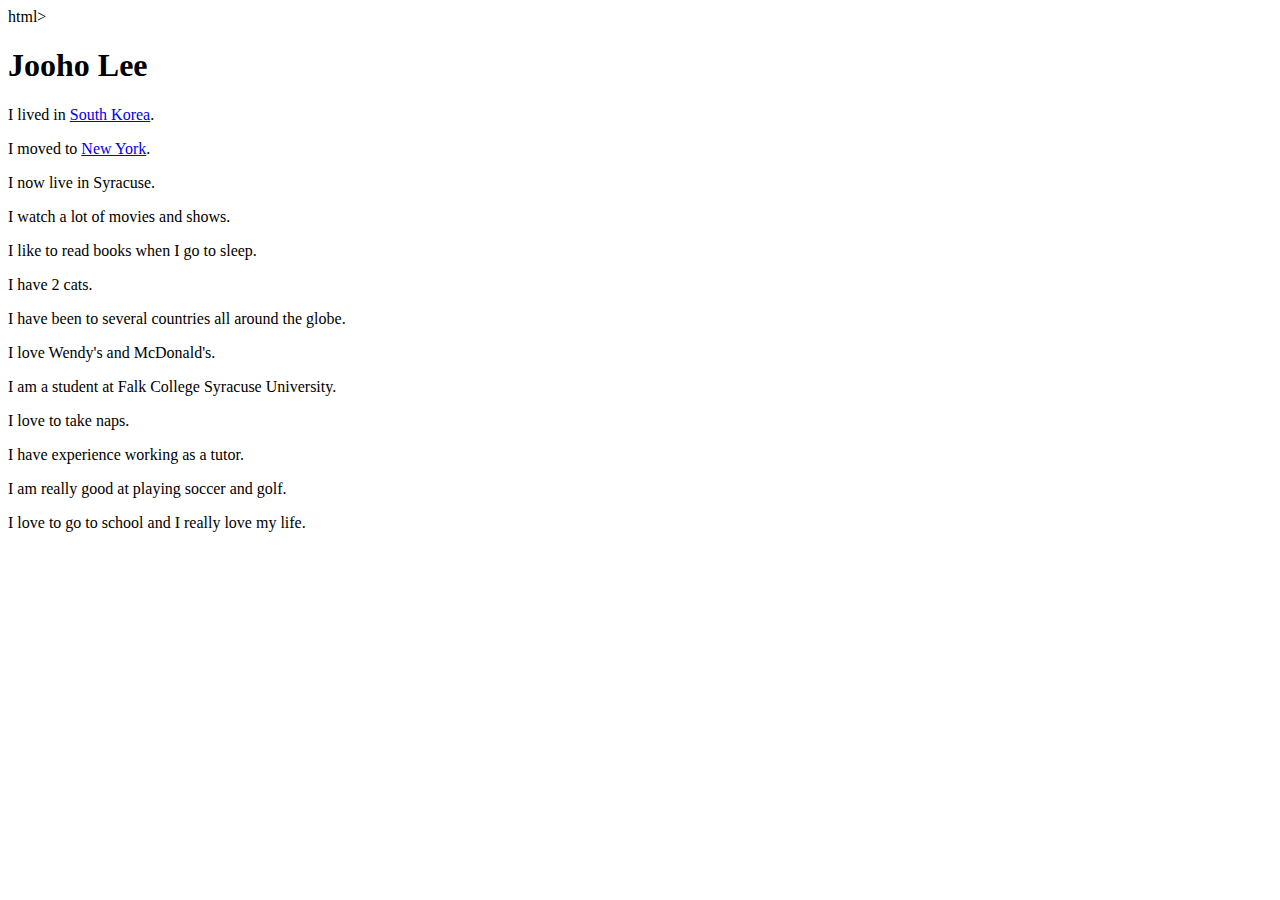
==== index.html @ 8b3a1638 "Add files via upload" ====
html>
  <head>
    <title>Ian Enders</title>
    <link href='style.css' media='screen' rel='stylesheet' type='text/css' />
    <link rel="shortcut icon" href="favicon.ico?v=1" type="image/x-icon">
    <link rel="icon" href="favicon.ico?v=1" type="image/x-icon">
    <meta http-equiv="Content-Type" content="text/html; charset=UTF-8" />
  </head>
  <body>
    <div class='content'>
      <h1>Jooho Lee</h1>
      <p>I lived in <a href = "https://en.wikipedia.org/wiki/South_Korea" target="_blank">South Korea</a>.</p>
      <p>I moved to <a href = "https://en.wikipedia.org/wiki/New_York" target="_blank">New York</a>.</p>
      <p>I now live in Syracuse.</p>
      <p>I watch a lot of movies and shows.</p>
      <p>I like to read books when I go to sleep.</p>
      <p>I have 2 cats.</p>
      <p>I have been to several countries all around the globe.</p>
      <p>I love Wendy's and McDonald's.</p>
      <p>I am a student at Falk College Syracuse University.</p>
      <p>I love to take naps.</p>
      <p>I have experience working as a tutor.</p>
      <p>I am really good at playing soccer and golf.</p>
      <p>I love to go to school and I really love my life.</p>
    </div>
  </body>
</html>
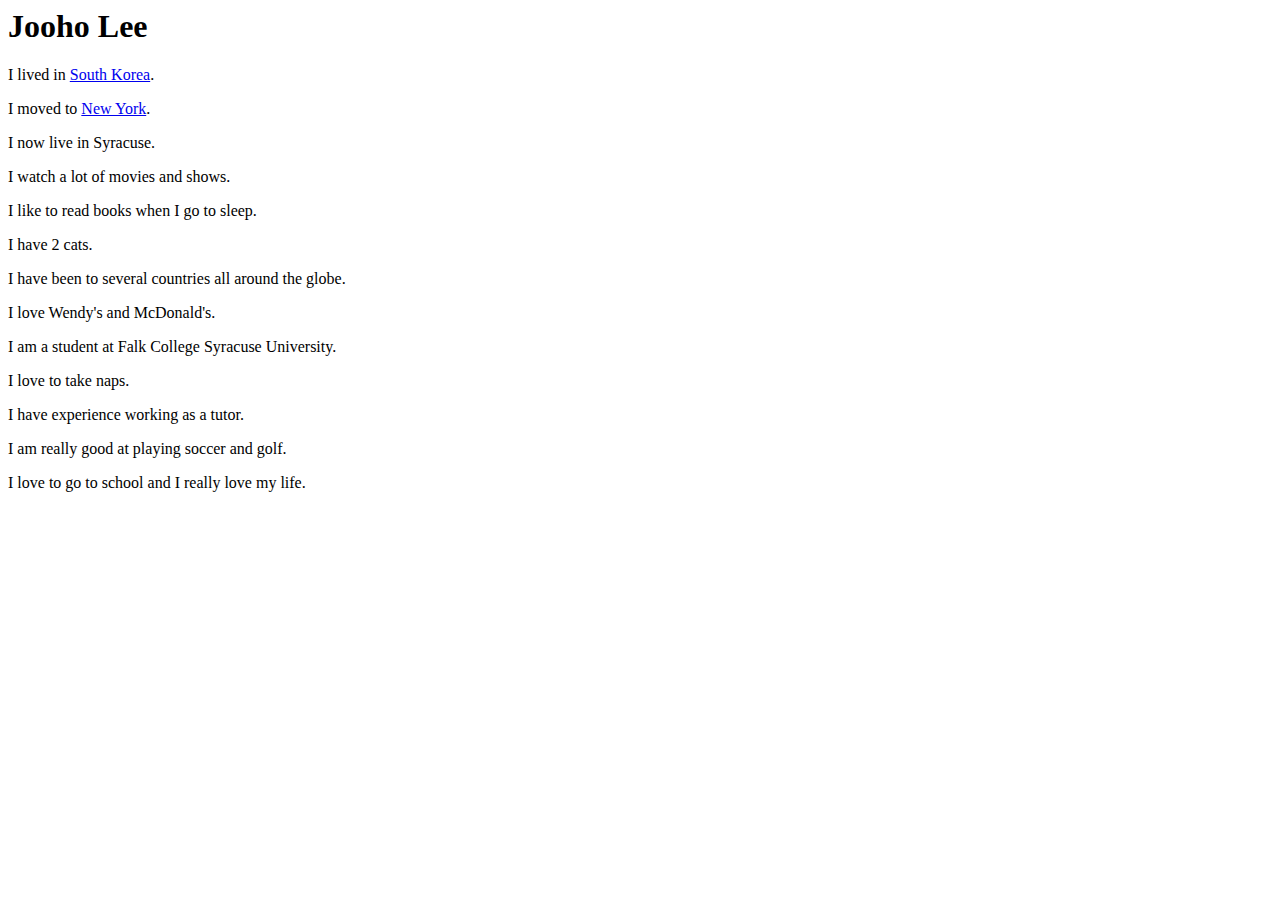
==== commit 93bf3c33: "Update index.html" ====
--- a/index.html
+++ b/index.html
@@ -1,4 +1,4 @@
-html>
+<html>
   <head>
     <title>Ian Enders</title>
     <link href='style.css' media='screen' rel='stylesheet' type='text/css' />
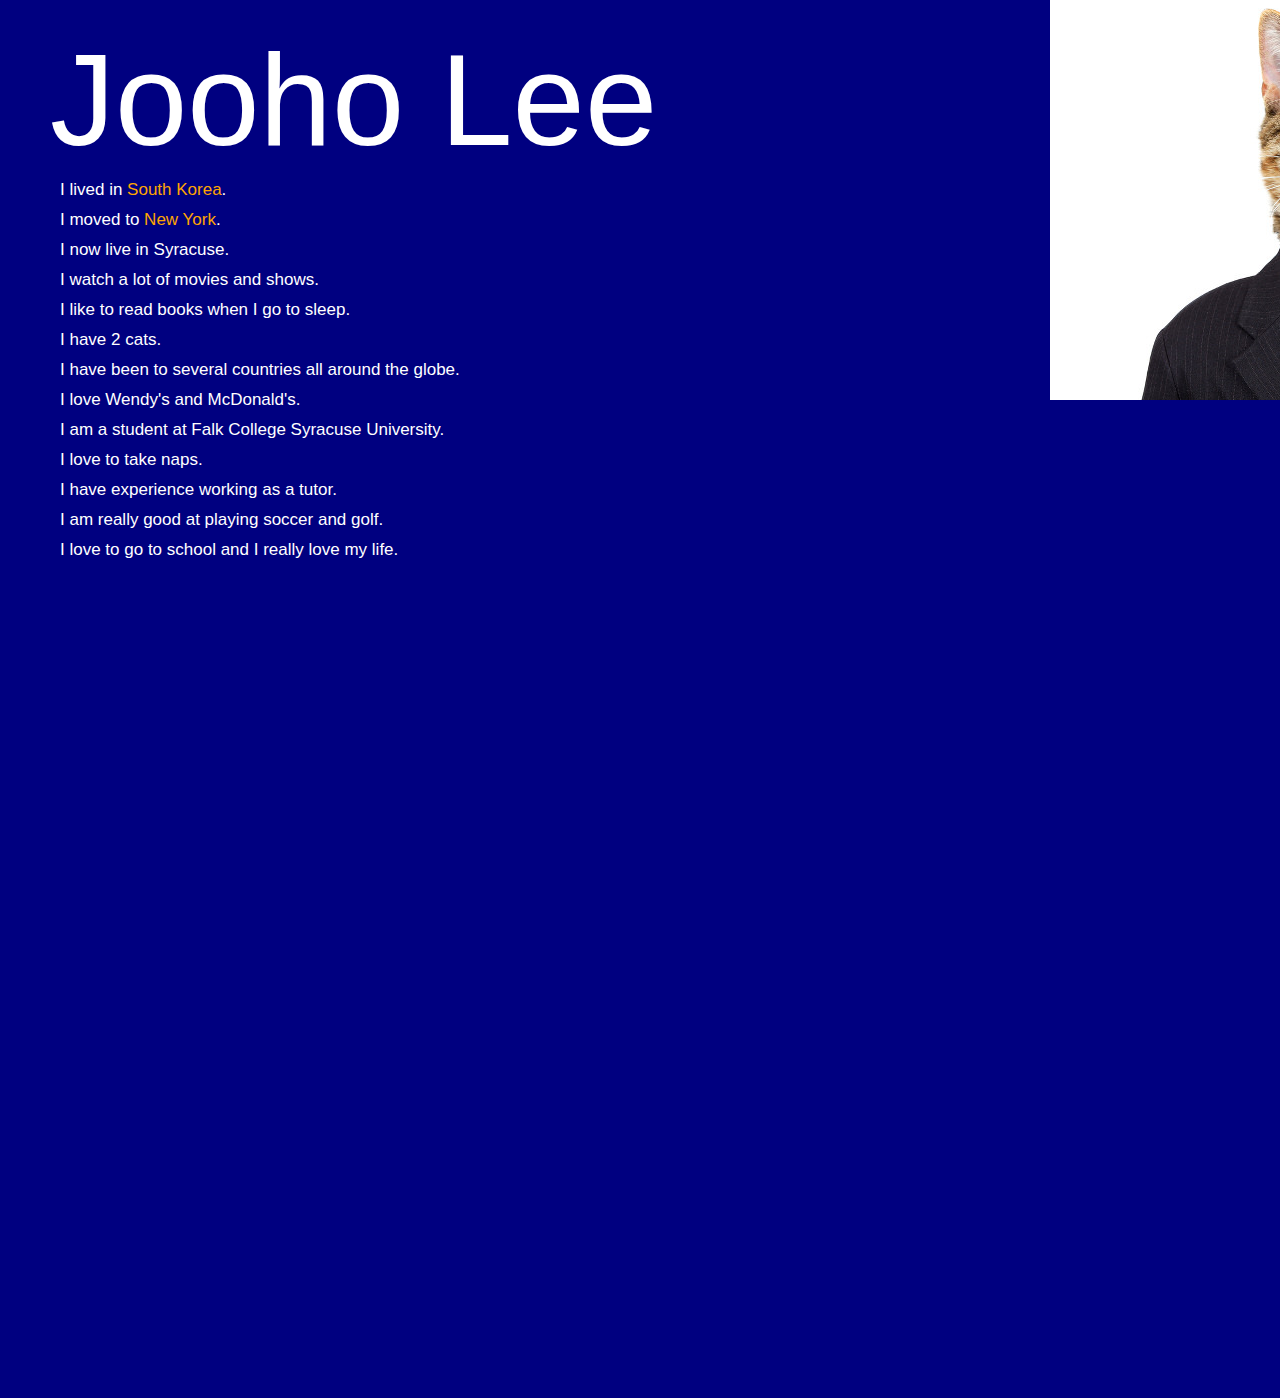
==== commit f4264e32: "Update index.html" ====
--- a/index.html
+++ b/index.html
@@ -1,7 +1,7 @@
 <html>
   <head>
     <title>Ian Enders</title>
-    <link href='style.css' media='screen' rel='stylesheet' type='text/css' />
+    <link href='Style.css' media='screen' rel='stylesheet' type='text/css' />
     <link rel="shortcut icon" href="favicon.ico?v=1" type="image/x-icon">
     <link rel="icon" href="favicon.ico?v=1" type="image/x-icon">
     <meta http-equiv="Content-Type" content="text/html; charset=UTF-8" />
--- a/Style.css
+++ b/Style.css
@@ -0,0 +1,25 @@
+body {
+  margin: 0px;
+  background-color: navy;
+  font-family: Helvetica Neue, Helvetica;
+  color: white; }
+  body a {
+    color: orange;
+    text-decoration: none; }
+    body a:hover {
+      color: yellow; }
+  body .content {
+    background: url("Cat.jpg") no-repeat top right;
+    height: 1398px;
+    width: 1600px;
+    margin: 0 0 0 auto;
+    padding-left: 50px; }
+    body .content h1 {
+      font-weight: normal;
+      padding: 25px 0 0;
+      margin: 0px;
+      font-size: 130px; }
+    body .content p {
+      font-size: 17px;
+      margin: 5px 0 10px 10px;
+      padding: 0px; }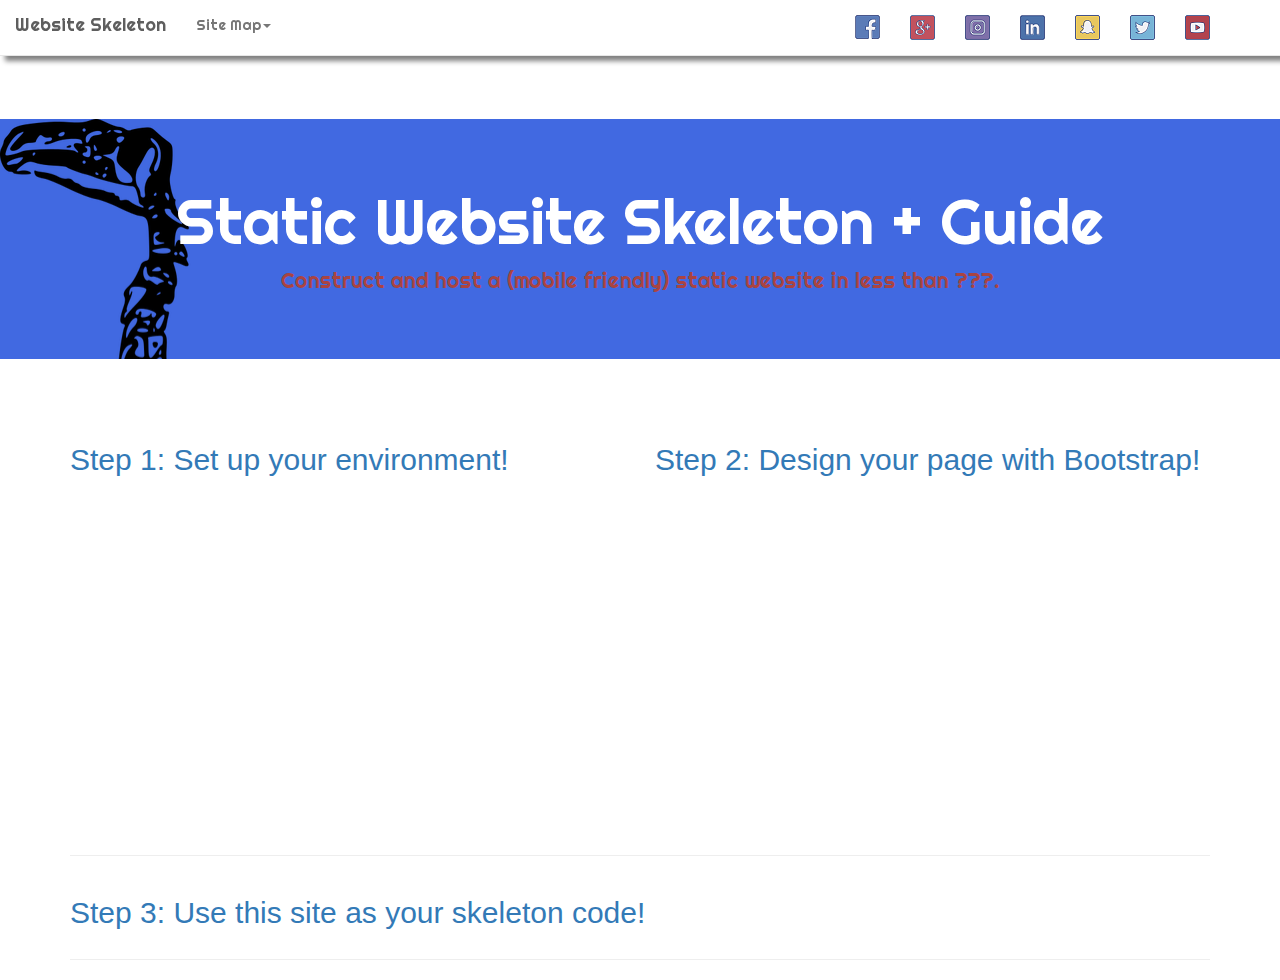
==== commit 3dc53c25: "Add files via upload" ====
--- a/index.html
+++ b/index.html
@@ -1,27 +1,95 @@
+﻿<!doctype html>
 <html>
-  <head>
-    <title>Ian Enders</title>
-    <link href='Style.css' media='screen' rel='stylesheet' type='text/css' />
-    <link rel="shortcut icon" href="favicon.ico?v=1" type="image/x-icon">
-    <link rel="icon" href="favicon.ico?v=1" type="image/x-icon">
-    <meta http-equiv="Content-Type" content="text/html; charset=UTF-8" />
-  </head>
-  <body>
-    <div class='content'>
-      <h1>Jooho Lee</h1>
-      <p>I lived in <a href = "https://en.wikipedia.org/wiki/South_Korea" target="_blank">South Korea</a>.</p>
-      <p>I moved to <a href = "https://en.wikipedia.org/wiki/New_York" target="_blank">New York</a>.</p>
-      <p>I now live in Syracuse.</p>
-      <p>I watch a lot of movies and shows.</p>
-      <p>I like to read books when I go to sleep.</p>
-      <p>I have 2 cats.</p>
-      <p>I have been to several countries all around the globe.</p>
-      <p>I love Wendy's and McDonald's.</p>
-      <p>I am a student at Falk College Syracuse University.</p>
-      <p>I love to take naps.</p>
-      <p>I have experience working as a tutor.</p>
-      <p>I am really good at playing soccer and golf.</p>
-      <p>I love to go to school and I really love my life.</p>
-    </div>
-  </body>
+<head>
+    <title>Website Skeleton</title>
+    <link rel="icon" href="skeleton.png" type="image/x-icon" />
+    <meta charset="utf-8" />
+    <meta name="viewport" content="width=device-width, initial-scale=1">
+    <link rel="stylesheet" href="https://maxcdn.bootstrapcdn.com/bootstrap/3.3.7/css/bootstrap.min.css">
+    <script src="https://ajax.googleapis.com/ajax/libs/jquery/3.2.0/jquery.min.js"></script>
+    <script src="https://maxcdn.bootstrapcdn.com/bootstrap/3.3.7/js/bootstrap.min.js"></script>
+    <link href="https://fonts.googleapis.com/css?family=Righteous" rel="stylesheet">
+    <style>
+     .jumbotron {
+      background-color: royalblue; 
+      color: white;
+      font-family: 'Righteous', cursive;
+      background-image: url(skeleton.png);
+      background-repeat: no-repeat;
+      margin-top: 5%;
+      margin-bottom: 5%;
+    }
+
+     .navbar {
+      background-color: white; 
+      font-family: 'Righteous', cursive;
+      box-shadow: 5px 5px 5px grey;  
+    }
+    body { padding-top: 55px; }
+    </style>
+    <script>
+    </script>
+</head>
+<body>
+        <div class="jumbotron text-center hidden-xs">
+            <h1>Static Website Skeleton + Guide</h1>
+            <p class="text-danger">Construct and host a (mobile friendly) static website in less than ???.</p>
+        </div>
+        <nav class="navbar navbar-default navbar-fixed-top">
+                <div class="navbar-header">
+                    <button type="button" class="navbar-toggle collapsed" data-toggle="collapse" data-target="#navbar" aria-expanded="false" aria-controls="navbar">
+                        <span class="sr-only">Toggle navigation</span>
+                        <span class="icon-bar"></span>
+                        <span class="icon-bar"></span>
+                        <span class="icon-bar"></span>
+                    </button>
+                    <a class="navbar-brand" href="#">Website Skeleton</a>
+                </div>
+                <div id="navbar" class="navbar-collapse collapse">
+                    <ul class="nav navbar-nav">
+                        <li class="dropdown">
+                            <a href="#" class="dropdown-toggle" data-toggle="dropdown" role="button" aria-haspopup="true" aria-expanded="false">Site Map<span class="caret"></span></a>
+                            <ol class="dropdown-menu">
+                                <li role="separator" class="divider"></li>
+                            </ol>
+                        </li>
+                    </ul>
+                    <div class="container">
+                        <ul class="nav navbar-nav navbar-right">
+                            <li><a class="pull-left" href="#"><img src="icon/fb.png"></a></li>
+                            <li><a class="pull-left" href="#"><img src="icon/gplus.png"></a></li>
+                            <li><a class="pull-left" href="#"><img src="icon/instagram.png"></a></li>
+                            <li><a class="pull-left" href="#"><img src="icon/linkedin.png"></a></li>
+                            <li><a class="pull-left" href="#"><img src="icon/snapchat.png"></a></li>
+                            <li><a class="pull-left" href="#"><img src="icon/twitter.png"></a></li>
+                            <li><a class="pull-left" href="https://www.youtube.com/channel/UCZ7V42OJ1CM_LsCZt2EJ8dQ"><img src="icon/youtube.png"></a></li>
+                        </ul>
+                    </div>
+                </div><!--/.nav-collapse -->
+        </nav>
+          <div class="container">
+              <div class="row">
+                  <div class="col-md-6">
+                      <h2><a href="step1.html" target="_blank">Step 1: Set up your environment!</a></h2>
+                      <iframe id="ytplayer" type="text/html" src="https://www.youtube.com/embed/aVa4CJAext4" width="560" height="344" frameborder="0"></iframe>
+                  </div>
+                  <div class="col-md-6">
+                      <h2><a href="https://docs.google.com/presentation/d/1X6lJu6bDqnh6v6dCo5DSVl6qloWkncQVNgyUFlX6usQ/pub?start=false&loop=false&delayms=3000" target="_blank">Step 2: Design your page with Bootstrap!</a></h2>
+                      <iframe type="text/html" src="https://docs.google.com/presentation/d/1X6lJu6bDqnh6v6dCo5DSVl6qloWkncQVNgyUFlX6usQ/embed?start=false&loop=false&delayms=3000" width="560" height="344" frameborder="0"></iframe>
+                  </div>
+              </div>
+              <hr />
+              <div class="row">
+                  <div class="col-md-12">
+                      <h2><a href="https://github.com/staticwebsiteskeleton/staticwebsiteskeleton.github.io" target="_blank">Step 3: Use this site as your skeleton code!</a></h2>
+                  </div>
+              </div>
+              <hr />
+           </div>
+        
+</body>
 </html>
+
+
+
+
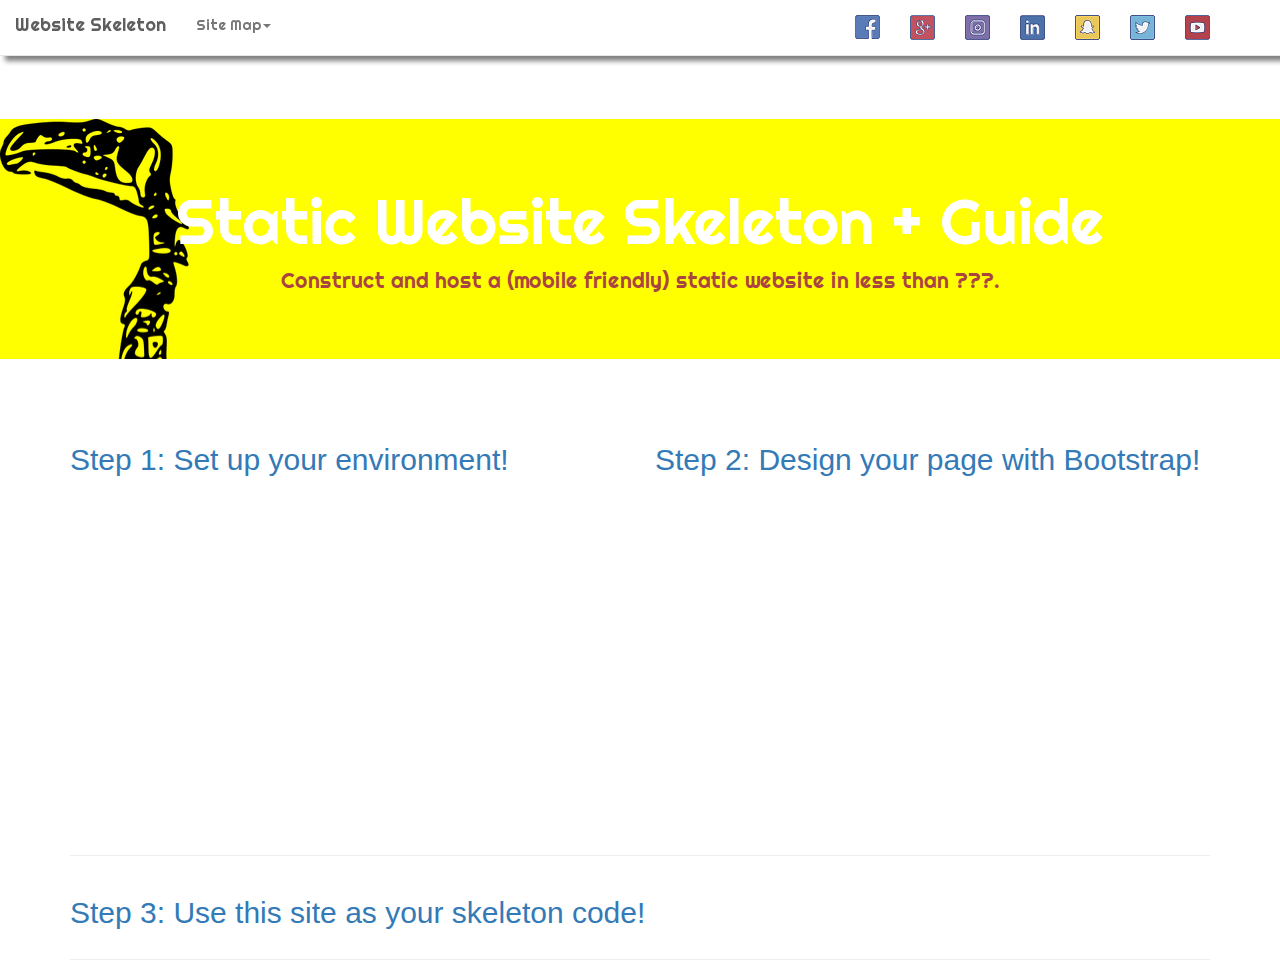
==== commit 2c10aa77: "Update index.html" ====
--- a/index.html
+++ b/index.html
@@ -11,7 +11,7 @@
     <link href="https://fonts.googleapis.com/css?family=Righteous" rel="stylesheet">
     <style>
      .jumbotron {
-      background-color: royalblue; 
+      background-color: yellow; 
       color: white;
       font-family: 'Righteous', cursive;
       background-image: url(skeleton.png);
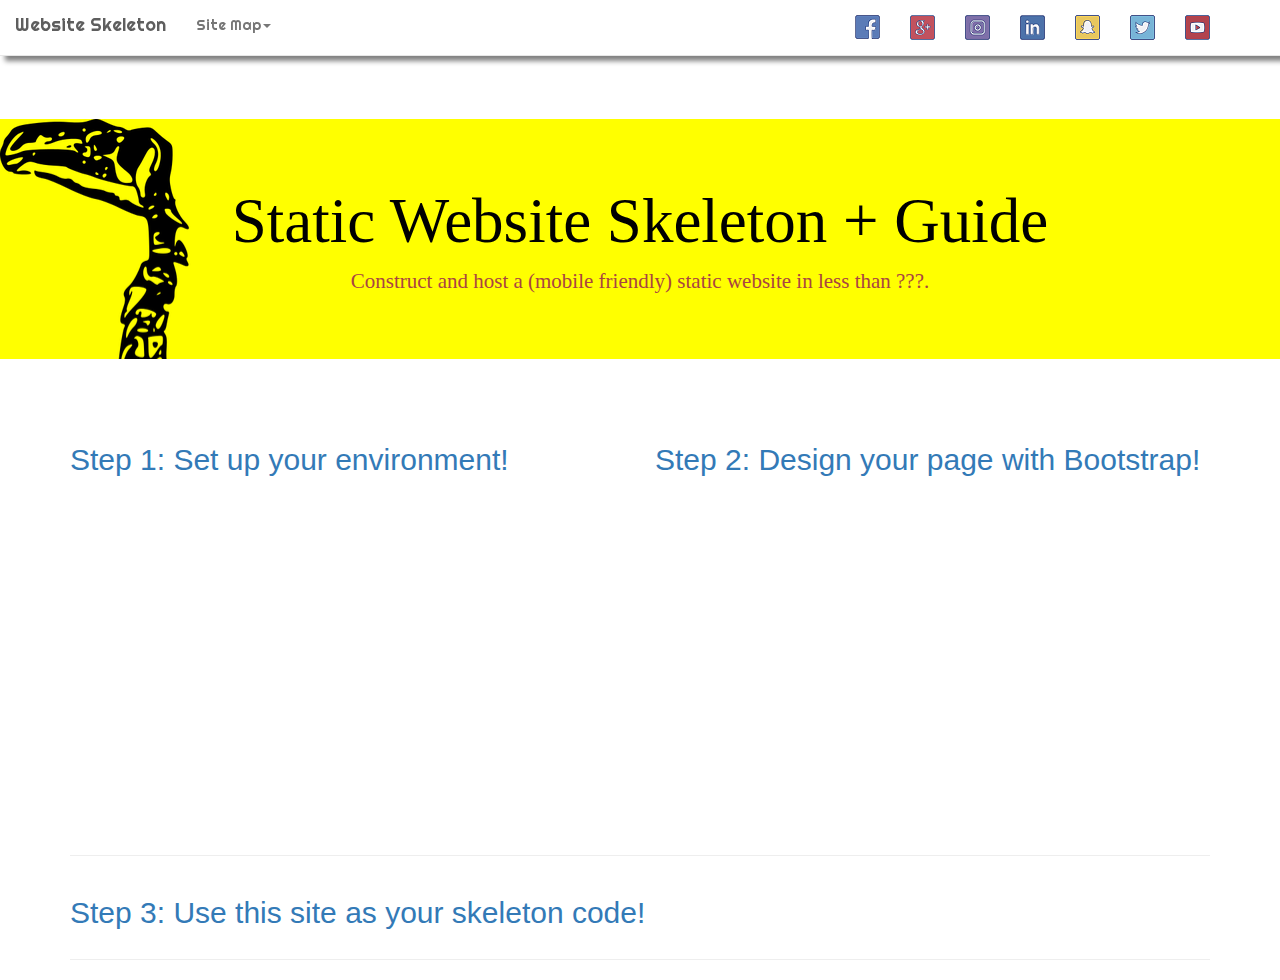
==== commit 1dbcc7fa: "Update index.html" ====
--- a/index.html
+++ b/index.html
@@ -12,8 +12,8 @@
     <style>
      .jumbotron {
       background-color: yellow; 
-      color: white;
-      font-family: 'Righteous', cursive;
+      color: black;
+      font-family: 'Calibri', cursive;
       background-image: url(skeleton.png);
       background-repeat: no-repeat;
       margin-top: 5%;
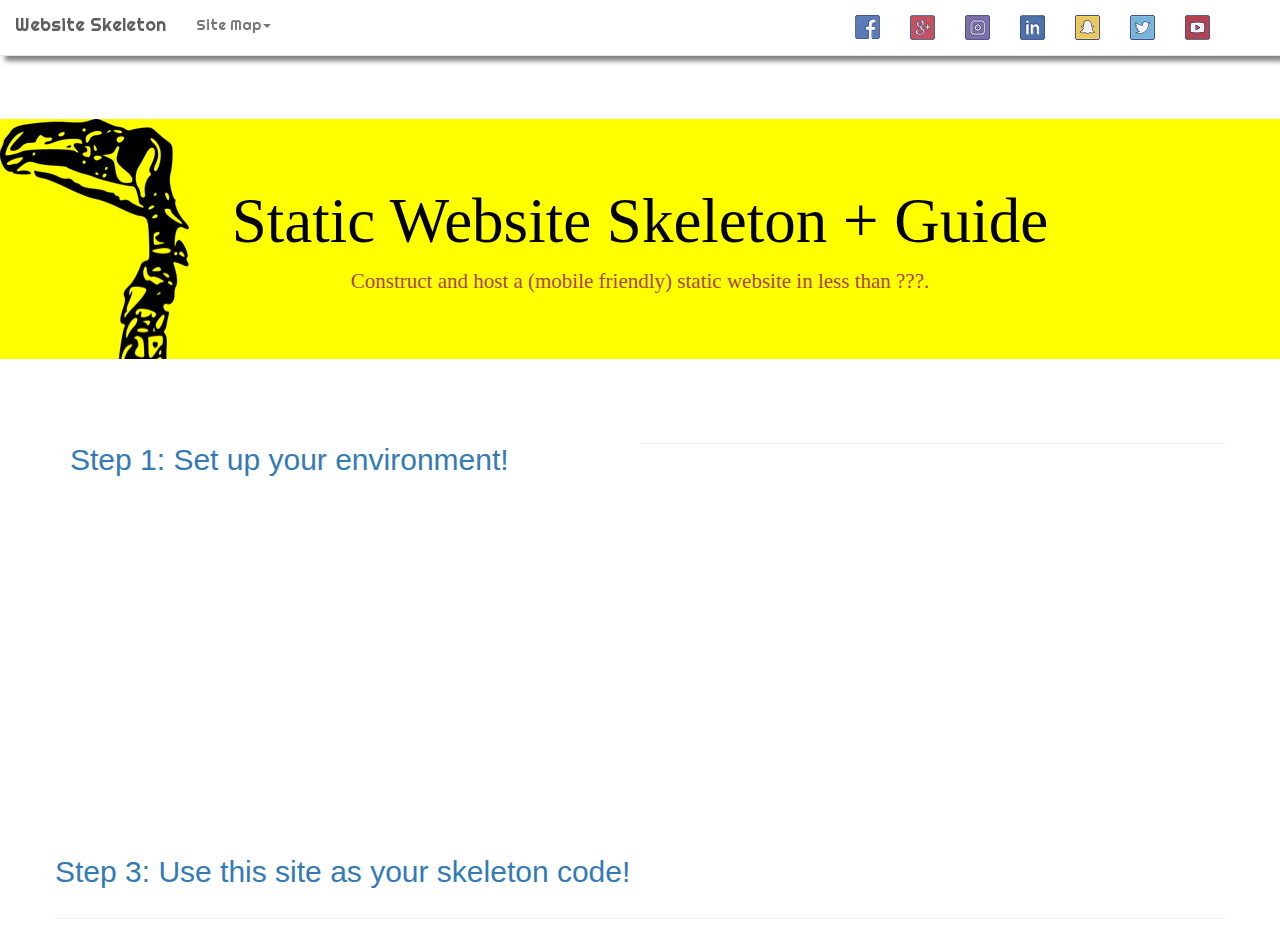
==== commit 41be02e5: "Update index.html" ====
--- a/index.html
+++ b/index.html
@@ -73,11 +73,6 @@
                       <h2><a href="step1.html" target="_blank">Step 1: Set up your environment!</a></h2>
                       <iframe id="ytplayer" type="text/html" src="https://www.youtube.com/embed/aVa4CJAext4" width="560" height="344" frameborder="0"></iframe>
                   </div>
-                  <div class="col-md-6">
-                      <h2><a href="https://docs.google.com/presentation/d/1X6lJu6bDqnh6v6dCo5DSVl6qloWkncQVNgyUFlX6usQ/pub?start=false&loop=false&delayms=3000" target="_blank">Step 2: Design your page with Bootstrap!</a></h2>
-                      <iframe type="text/html" src="https://docs.google.com/presentation/d/1X6lJu6bDqnh6v6dCo5DSVl6qloWkncQVNgyUFlX6usQ/embed?start=false&loop=false&delayms=3000" width="560" height="344" frameborder="0"></iframe>
-                  </div>
-              </div>
               <hr />
               <div class="row">
                   <div class="col-md-12">
